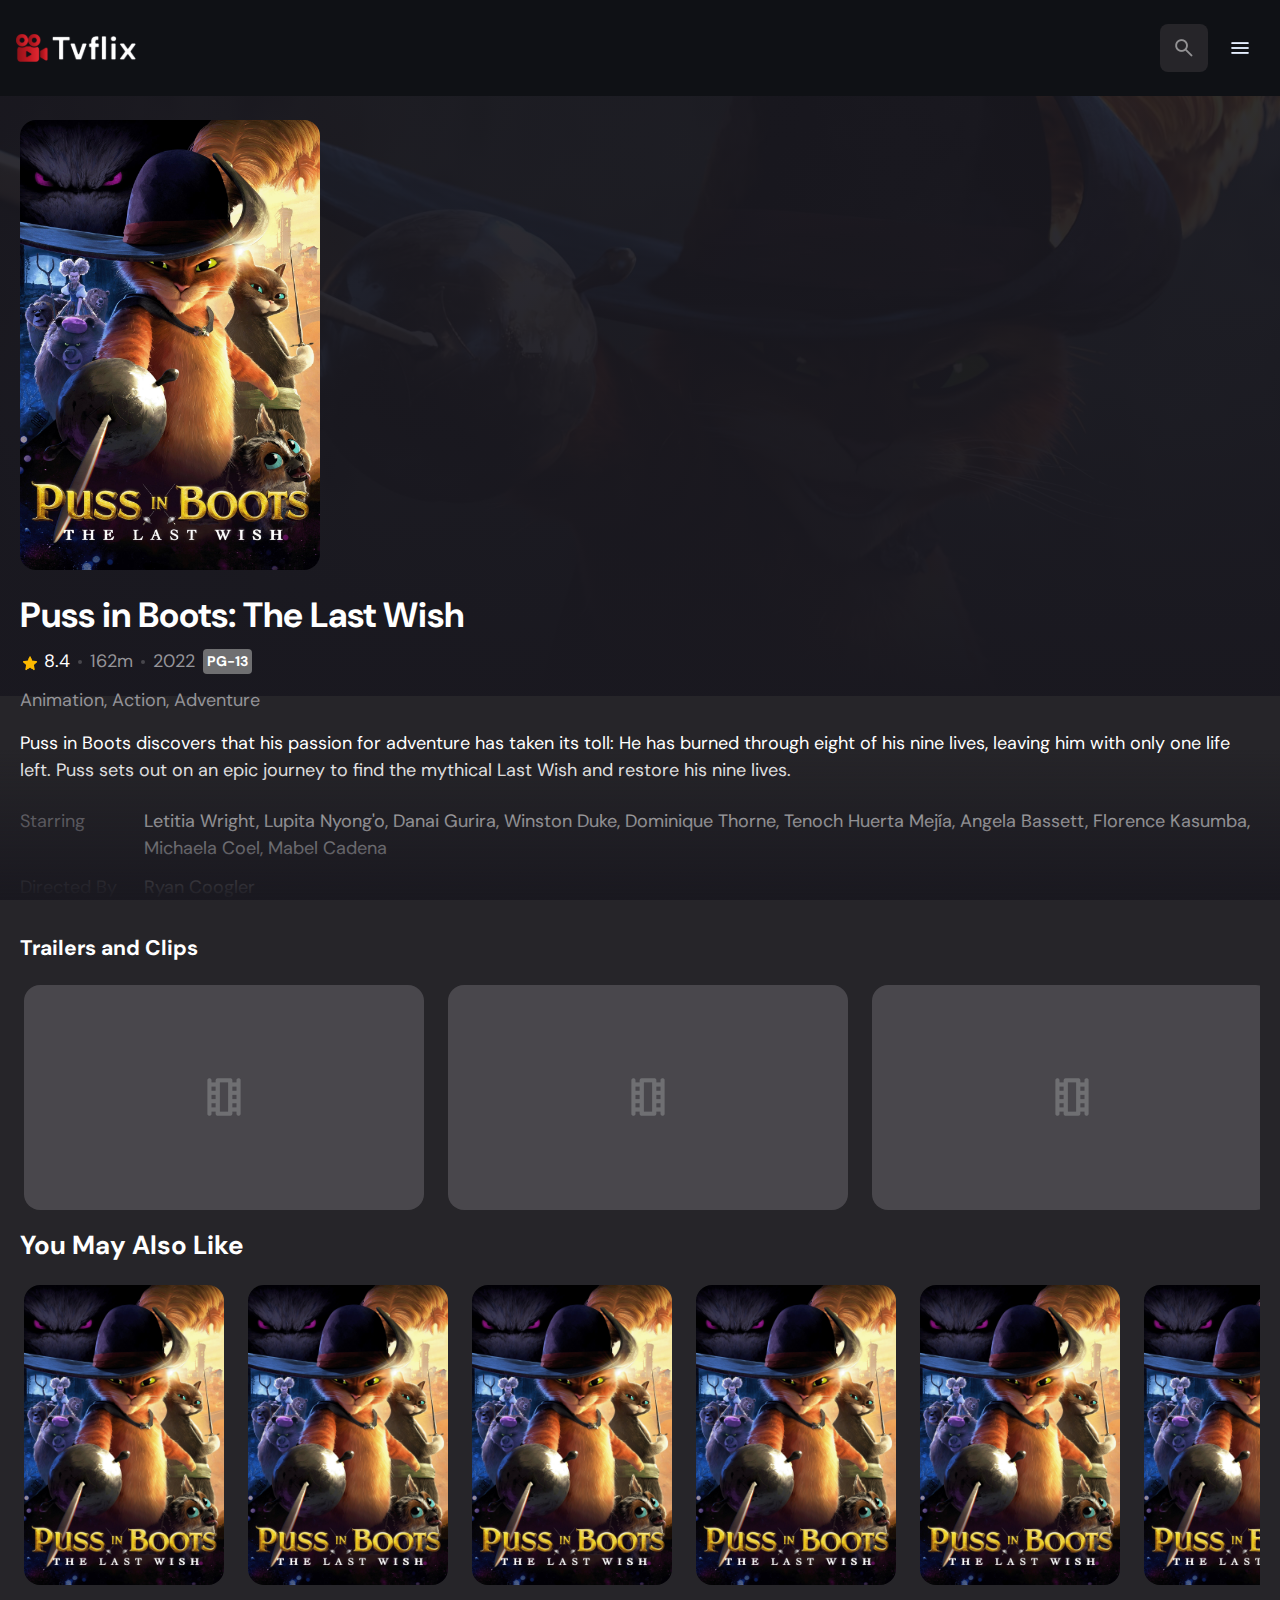
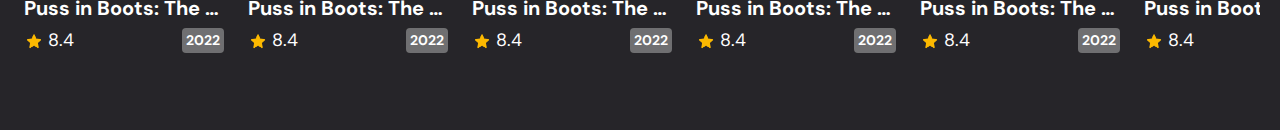
==== detail.html @ 2692c02a "add the details page" ====
<!DOCTYPE html>
<html lang="en">

<head>

    <meta charset="UTF-8">
    <meta name="viewport" content="width=device-width, initial-scale=1.0">


    <!-- primary meta tags -->
    <meta name="description"
        content="Tvflix is a movie application where you can find the best movie recommendation with different genere and also search based on the language" />

    <!-- favicon -->
    <link rel="shortcut icon" href="./favicon.svg" type="image/svg+xml">

    <!-- google fonts -->
    <link rel="preconnect" href="https://fonts.googleapis.com">
    <link rel="preconnect" href="https://fonts.gstatic.com" crossorigin>
    <link href="https://fonts.googleapis.com/css2?family=DM+Sans:wght@400;700&display=swap" rel="stylesheet">

    <!-- style links -->
    <link rel="stylesheet" href="assets/css/style.css">

    <!-- scripts -->
    <script src="assets/js/global.js" defer></script>
    <script src="assets/js/detail.js" type="module"></script>

</head>

<body>

    <!-- header -->
    <header class="header">

        <a href="index.html" class="logo">
            <img src="assets/images/logo.svg" width="120" height="32" alt="Tvflix home" />
        </a>

        <!-- search box -->
        <div class="search-box">
            <!-- search input -->
            <div class="search-wrapper">
                <input type="text" name="search" aria-label="search movies" placeholder="Search any movies..."
                    class="search-field" autocomplete="off" />
                <img src="assets/images/search.png" width="24" height="24" alt="search" class="leading-icon" />
            </div>

            <button class="search-btn" search-toogler>
                <img src="assets/images/close.png" alt="close search box" width="24" height="24" />
            </button>
        </div>

        <!-- search-btn -->
        <button class="search-btn" search-toogler>
            <img src="assets/images/search.png" width="24" height="24" alt="open search box" />
        </button>

        <!-- menu toggler  -->
        <button class="menu-btn">
            <img src="assets/images/menu.png" class="menu" width="24" height="24" alt="open menu" />
            <img src="assets/images/menu-close.png" class="close" width="24" height="24" alt="close menu" />
        </button>

    </header>

    <!-- sidebar -->
    <nav class="sidebar">
        <div class="sidebar-inner">
            <div class="sidebar-list">
                <p class="title">Genre</p>
                <a href="detail.html" class="sidebar-link">Action</a>
                <a href="detail.html" class="sidebar-link">Horror</a>
                <a href="detail.html" class="sidebar-link">Comedy</a>
                <a href="detail.html" class="sidebar-link">Adventure</a>
                <a href="detail.html" class="sidebar-link">Drama</a>
                <a href="detail.html" class="sidebar-link">Sci-Fi</a>

            </div>

            <div class="sidebar-list">
                <p class="title">Language</p>
                <a href="detail.html" class="sidebar-link">English</a>
                <a href="detail.html" class="sidebar-link">Hindi</a>
                <a href="detail.html" class="sidebar-link">Bengali</a>
            </div>

            <div class="sidebar-footer">
                <a href="#" class="copyright">
                    <p>Copyright 2024
                        clement_127001 </p>
                </a>

                <img src="assets/images/tmdb-logo.svg" alt="movie database logo" width="130" height="17" />
            </div>

        </div>

    </nav>

    <!-- overlay -->
    <div class="overlay" menu-toggler></div>

    <article class="container" page-content>

        <!-- movie details -->

        <div class="movie-detail">
            <div class="backdrop-image" style="background-image: url('./assets/images/slider-banner.jpg');"></div>

            <figure class="poster-box movie-poster">
                <img src="assets/images/slider-control.jpg" alt="Puss in Boots: The Last Wish" class="img-cover">
            </figure>

            <div class="detail-box">
                <div class="detail-content">
                    <h1 class="heading">Puss in Boots: The Last Wish</h1>

                    <!-- meta details -->
                    <div class="meta-list">
                        <div class="meta-item">
                            <img src="assets/images/star.png" alt="rating" width="20" height="20" />
                            <span class="span">8.4</span>
                        </div>

                        <div class="separator"></div>
                        <div class="meta-item">162m</div>

                        <div class="separator"></div>
                        <div class="meta-item">2022</div>

                        <div class="meta-item card-badge">PG-13</div>

                    </div>

                    <p class="genre">Animation, Action, Adventure</p>

                    <p class="overview">Puss in Boots discovers that his passion for adventure has taken its toll: He
                        has burned through eight of his nine
                        lives, leaving him with only one life left. Puss sets out on an epic journey to find the
                        mythical Last Wish and restore
                        his nine lives.</p>

                    <!-- details-list -->
                    <ul class="detail-list">
                        <div class="list-item">
                            <p class="list-name">Starring</p>
                            <p>Letitia Wright, Lupita Nyong'o, Danai Gurira, Winston Duke, Dominique Thorne, Tenoch
                                Huerta Mejía, Angela Bassett,
                                Florence Kasumba, Michaela Coel, Mabel Cadena</p>
                        </div>

                        <div class="list-item">
                            <p class="list-name">Directed By</p>
                            <p>Ryan Coogler
                            </p>
                        </div>
                    </ul>

                </div>

                <!-- trailer and clips -->
                <div class="title-wrapper">
                    <h3 class="text-large">Trailers and Clips</h3>
                </div>

                <div class="slider-list">
                    <div class="slider-inner">
                        <div class="video-card"></div>
                        <div class="video-card"></div>
                        <div class="video-card"></div>
                        <div class="video-card"></div>
                        <div class="video-card"></div>
                    </div>
                </div>
            </div>
        </div>

        <!-- movies-list -->
        <section class="movie-list" aria-label="You May Also Like">
            <!-- title -->
            <div class="title-wrapper">
                <h3 class="title-large">You May Also Like
                </h3>
            </div>

            <!--movie-list-slider -->
            <div class="slider-list">
                <div class="slider-inner">
                    <!-- single-movie -->
                    <div class="movie-card">
                        <figure class="poster-box card-banner">
                            <img src="/assets/images/slider-control.jpg" alt="Puss in Boots: The Last Wish"
                                class="img-cover">
                        </figure>
                        <h4 class="title">Puss in Boots: The Last Wish</h4>

                        <!-- meta-list -->
                        <div class="meta-list">
                            <div class="meta-item">
                                <img src="/assets/images/star.png" alt="rating" width="20" height="20" loading="lazy" />
                                <span class="span">8.4
                                </span>
                            </div>

                            <div class="card-badge">2022</div>
                        </div>

                        <a href="detail.html" class="card-btn" title="Puss in Boots: The Last Wish"></a>
                    </div>

                    <div class="movie-card">
                        <figure class="poster-box card-banner">
                            <img src="/assets/images/slider-control.jpg" alt="Puss in Boots: The Last Wish"
                                class="img-cover">
                        </figure>
                        <h4 class="title">Puss in Boots: The Last Wish</h4>

                        <!-- meta-list -->
                        <div class="meta-list">
                            <div class="meta-item">
                                <img src="/assets/images/star.png" alt="rating" width="20" height="20" loading="lazy" />
                                <span class="span">8.4
                                </span>
                            </div>

                            <div class="card-badge">2022</div>
                        </div>

                        <a href="detail.html" class="card-btn" title="Puss in Boots: The Last Wish"></a>
                    </div>

                    <div class="movie-card">
                        <figure class="poster-box card-banner">
                            <img src="/assets/images/slider-control.jpg" alt="Puss in Boots: The Last Wish"
                                class="img-cover">
                        </figure>
                        <h4 class="title">Puss in Boots: The Last Wish</h4>

                        <!-- meta-list -->
                        <div class="meta-list">
                            <div class="meta-item">
                                <img src="/assets/images/star.png" alt="rating" width="20" height="20" loading="lazy" />
                                <span class="span">8.4
                                </span>
                            </div>

                            <div class="card-badge">2022</div>
                        </div>

                        <a href="detail.html" class="card-btn" title="Puss in Boots: The Last Wish"></a>
                    </div>

                    <div class="movie-card">
                        <figure class="poster-box card-banner">
                            <img src="/assets/images/slider-control.jpg" alt="Puss in Boots: The Last Wish"
                                class="img-cover">
                        </figure>
                        <h4 class="title">Puss in Boots: The Last Wish</h4>

                        <!-- meta-list -->
                        <div class="meta-list">
                            <div class="meta-item">
                                <img src="/assets/images/star.png" alt="rating" width="20" height="20" loading="lazy" />
                                <span class="span">8.4
                                </span>
                            </div>

                            <div class="card-badge">2022</div>
                        </div>

                        <a href="detail.html" class="card-btn" title="Puss in Boots: The Last Wish"></a>
                    </div>

                    <div class="movie-card">
                        <figure class="poster-box card-banner">
                            <img src="/assets/images/slider-control.jpg" alt="Puss in Boots: The Last Wish"
                                class="img-cover">
                        </figure>
                        <h4 class="title">Puss in Boots: The Last Wish</h4>

                        <!-- meta-list -->
                        <div class="meta-list">
                            <div class="meta-item">
                                <img src="/assets/images/star.png" alt="rating" width="20" height="20" loading="lazy" />
                                <span class="span">8.4
                                </span>
                            </div>

                            <div class="card-badge">2022</div>
                        </div>

                        <a href="detail.html" class="card-btn" title="Puss in Boots: The Last Wish"></a>
                    </div>

                    <div class="movie-card">
                        <figure class="poster-box card-banner">
                            <img src="/assets/images/slider-control.jpg" alt="Puss in Boots: The Last Wish"
                                class="img-cover">
                        </figure>
                        <h4 class="title">Puss in Boots: The Last Wish</h4>

                        <!-- meta-list -->
                        <div class="meta-list">
                            <div class="meta-item">
                                <img src="/assets/images/star.png" alt="rating" width="20" height="20" loading="lazy" />
                                <span class="span">8.4
                                </span>
                            </div>

                            <div class="card-badge">2022</div>
                        </div>

                        <a href="detail.html" class="card-btn" title="Puss in Boots: The Last Wish"></a>
                    </div>
                </div>
            </div>
        </section>

    </article>


</body>

</html>
---- assets/css/style.css ----
/*-----------------------------------*\
  #style.css
  
  \*-----------------------------------*/
/*-----------------------------------*\
  #CUSTOM PROPERTY
\*-----------------------------------*/
:root {
  /* colors */
  --background: hsla(220, 17%, 7%, 1);
  --banner-background: rgb(38, 37, 41);
  --banner-bg: rgb(73, 71, 76);
  --white-alpha-20: hsla(0, 0%, 100%, 0.2);
  --on-background: hsla(220, 100%, 95%, 1);
  --on-surface: hsla(250, 100%, 95%, 1);
  --on-surface-variant: hsla(250, 1%, 44%, 1);
  --primary: hsla(349, 100%, 43%, 1);
  --primary-variant: hsla(349, 69%, 51%, 1);
  --rating-color: hsla(44, 100%, 49%, 1);
  --surface: hsla(250, 13%, 11%, 1);
  --text-color: hsla(250, 2%, 59%, 1);
  --white: hsla(0, 0%, 100%, 1);

  /* gradients */
  --banner-overlay: 90deg, hsl(220, 17%, 7%) 0%, hsla(220, 17%, 7%, 0.5) 100%;
  --bottom-overlay: 180deg, hsla(250, 13%, 11%, 0), hsla(250, 13%, 11%, 1);

  /* typo */

  /* font-family */
  --ff-dm-sans: 'DM Sans', sans-serif;

  /* font-size */
  --fs-heading: 3.5rem;
  --fs-title-lg: 2.6rem;
  --fs-title: 2rem;
  --fs-body: 1.8rem;
  --fs-button: 1.5rem;
  --fs-label: 1.4rem;

  /* font-weight */
  --weight-bold: 700;


  /* shadows */
  --shadow-1: 0 1px 4px hsla(0, 0%, 0%, 0.75);
  --shadow-2: 0 2px 4px hsla(350, 100%, 43%, 0.3);

  /* border-radius */
  --radius-4: 4px;
  --radius-8: 8px;
  --radius-16: 16px;
  --radius-24: 24px;
  --radius-36: 36px;

  /* transition */
  --transition-short: 250ms ease;
  --transition-long: 500ms ease;
}

/*-----------------------------------*\
  #RESET
\*-----------------------------------*/

*,
*::before,
*::after {
  margin: 0;
  padding: 0;
  box-sizing: border-box;
  color: var(--white);
}

li {
  list-style: none;
}

a {
  text-decoration: none;
}

a,
img,
iframe,
button,
span {
  display: block;
}

img {
  height: auto;
}

input,
button {
  border: none;
  background: none;
  font: inherit;
  color: inherit;
}

input {
  width: 100%;
}

button {
  cursor: pointer;
  text-align: left;
}

html {
  font-family: var(--ff-dm-sans);
  font-size: 10px;
  scroll-behavior: smooth;
}

body {
  background-color: var(--background);
  columns: var(--on-background);
  font-size: var(--fs-body);
  line-height: 1.5;
}

:focus-visible {
  outline-color: var(--primary-variant);
}

::-webkit-scrollbar {
  width: 8px;
  height: 8px;
}

::-webkit-scrollbar-thumb {
  background-color: var(--banner-background);
  border-radius: var(--radius-8);
}

/*-----------------------------------*\
  #REUSED STYLE
\*-----------------------------------*/

/* loading spinner */
.search-wrapper::before {
  position: absolute;
  top: 14px;
  right: 20px;
  content: "";
  width: 20px;
  height: 20px;
  border: 3px solid var(--white);
  border-radius: var(--radius-24);
  border-inline-end-color: transparent;
  animation: loading infinite 500ms linear;
  display: none;
}

.search-wrapper.searching::before {
  display: block;
}

@keyframes loading {
  0% {
    transform: rotate(0);
  }

  100% {
    transform: rotate(1turn);
  }
}

/* typo */
.title,
.heading,
.title-large {
  font-weight: var(--weight-bold);
  letter-spacing: 0.5;
}

.title {
  font-size: var(--fs-title);
}

.heading {
  font-size: var(--fs-heading);
  color: var(--white);
  line-height: 1.2;
}

.title-large {
  font-size: var(--fs-title-lg);
}

.img-cover {
  width: 100%;
  height: 100%;
  object-fit: cover;
}

.meta-list {
  display: flex;
  align-items: center;
  gap: 8px;
  margin-block-end: 12px;
}

.meta-item {
  display: flex;
  align-items: center;
  gap: 4px;
  color: var(--text-color);
}

.btn {
  color: var(--white);
  font-size: var(--fs-button);
  display: flex;
  width: max-content;
  gap: 12px;
  padding-inline: 24px;
  padding-block: 12px;
  border-radius: var(--radius-8);
  transition: var(--transition-short);
  cursor: pointer;
}

.card-badge {
  font-size: var(--fs-label);
  color: var(--white);
  padding: 2px 4px;
  background-color: var(--on-surface-variant);
  border-radius: var(--radius-4);
  font-weight: var(--weight-bold);
}

.poster-box {
  background-image: url(/assets/images/poster-bg-icon.png);
  aspect-ratio: 2/3;
}

.poster-box,
.video-card {
  background-repeat: no-repeat;
  background-size: 50px;
  background-color: var(--banner-bg);
  background-position: center;
  border-radius: var(--radius-16);
  overflow: hidden;
}

.title-wrapper {
  margin-block-end: 32px;
}

.slider-list {
  margin-block: -20px -16px;
  overflow-x: overlay;
}

.slider-list::-webkit-scrollbar-thumb {
  background-color: transparent;
}

.slider-list:is(:hover, :focus-within)::-webkit-scrollbar-thumb {
  background-color: var(--banner-background);
}

.slider-list::-webkit-scrollbar-button {
  width: 20px;
}

.slider-list .slider-inner {
  position: relative;
  display: flex;
  padding-block-start: 8px;
}

.slider-list .slider-inner::before,
.slider-list .slider-inner::after {
  content: "";
  min-width: 4px;
}

.separator {
  width: 4px;
  height: 4px;
  background-color: var(--white-alpha-20);
  border-radius: var(--radius-8);

}

.video-card {
  background-image: url('../images/video-bg-icon.png');
  aspect-ratio: 16/9;
  flex-shrink: 0;
  min-width: 400px;
  height: 100%;
  width: calc(100%-40px);
  margin-inline-end: 24px;

}

/*-----------------------------------*\
  #HEADER
\*-----------------------------------*/

.header {
  position: relative;
  padding: 24px 16px;
  display: flex;
  justify-content: space-between;
  align-items: center;
  gap: 8px;
}

.header .logo {
  margin-inline-end: auto;
}

.search-btn,
.menu-btn {
  padding: 12px;
}

/* search-btn */
.search-btn {
  background-color: var(--banner-background);
  border-radius: var(--radius-8);
}

.search-btn img {
  opacity: 0.5;
  transition: var(--transition-short);
}

.search-btn:is(:focus-visible, :hover) img {
  opacity: 1;
}

/* menu-btn */
.menu-btn.active .menu,
.menu-btn .close {
  display: none;
}

.menu-btn .menu,
.menu-btn.active .close {
  display: block;
}

/* search-box */
.search-box {
  position: absolute;
  top: 0;
  left: 0;
  width: 100%;
  height: 100%;
  background-color: var(--background);
  padding: 24px 16px;
  justify-content: space-between;
  align-items: center;
  gap: 8px;
  z-index: 1;
  display: none;
}

.search-box.active {

  display: flex;
}

.search-wrapper {
  position: relative;
  flex-grow: 1;
}

input.search-field {
  color: var(--white);
}

.search-field {
  background-color: var(--banner-background);
  line-height: 48px;
  padding-inline: 44px 16px;
  outline: none;
  border-radius: var(--radius-8);
  transition: var(--transition-short);
}

.search-field::placeholder {
  color: var(--on-surface-variant);
}

.search-field:hover {
  box-shadow: 0 0 0 2px var(--on-surface-variant);
}

.search-field:focus-visible {
  box-shadow: 0 0 0 2px var(--on-surface-variant);
  padding-inline-start: 16px;
}

.search-wrapper .leading-icon {
  position: absolute;
  top: 25%;
  left: 10px;
  opacity: 0.5;
  transition: var(--transition-short);
}

.search-wrapper:focus-within .leading-icon {
  opacity: 0;
}



/*-----------------------------------*\
  #SIDEBAR
\*-----------------------------------*/
.sidebar {
  position: absolute;
  top: 96px;
  left: -340px;
  bottom: 0;
  max-width: 340px;
  width: 100%;
  background-color: var(--background);
  border-block-start: 1px solid var(--on-surface-variant);
  overflow-y: overlay;
  z-index: 4;
  visibility: hidden;
  transition: var(--transition-long);
}

.sidebar.active {
  transform: translateX(340px);
  visibility: visible;
}

.sidebar-inner {
  display: grid;
  gap: 20px;
  padding-block: 36px;
}

.sidebar-list,
.sidebar-footer {
  padding-inline-start: 36px;
}

.sidebar::-webkit-scrollbar-thumb {
  background: transparent;
}

.sidebar:is(:hover, :focus-visible)::-webkit-scrollbar-thumb {
  background-color: var(--banner-background);
}

.sidebar::-webkit-scrollbar-button {
  height: 16px;
}

.sidebar-list {
  display: grid;
  gap: 8px;
}

.sidebar-list .title {
  margin-block-end: 8px;
}

.sidebar-link {
  color: var(--on-surface-variant);
}

.sidebar-link:is(:focus-visible, :hover) {
  color: var(--on-background);
}

/* sidebar footer */
.sidebar-footer {
  border-block-start: 1px solid var(--on-surface-variant);
  padding-block-start: 16px;
}

.copyright p {
  letter-spacing: 0.5px;
  color: var(--on-surface-variant);
  transition: var(--transition-short);
}

.sidebar-footer img {
  margin-block: 16px;
}

.copyright p:is(:focus-visible, :hover) {
  color: var(--on-background);
}

/* overlay */
.overlay {
  position: fixed;
  top: 96px;
  left: 0;
  bottom: 0;
  width: 100%;
  background-color: var(--background);
  opacity: 0;
  pointer-events: none;
  transition: var(--transition-short);
  z-index: 3;
}

.overlay.active {
  opacity: 0.5;
  pointer-events: all;
}

/*-----------------------------------*\
  #HOME PAGE
\*-----------------------------------*/

.container {
  position: relative;
  background-color: var(--banner-background);
  color: var(--on-surface);
  height: calc(100vh-96px);
  padding: 24px 20px 48px;
  overflow-y: overlay;
  z-index: 1;
}

.container::after {
  content: "";
  position: fixed;
  width: 100%;
  height: 150px;
  left: 0;
  bottom: 0;
  background: linear-gradient(var(--bottom-overlay));
  z-index: 1;
  pointer-events: none;
}

/* banner */
.banner {
  position: relative;
  height: 700px;
  border-radius: var(--radius-24);
  overflow: hidden;
}

.banner-slider .slider-item {
  position: absolute;
  top: 0;
  left: 120%;
  width: 100%;
  height: 100%;
  background-color: var(--banner-background);
  opacity: 0;
  visibility: hidden;
  transition: opacity var(--transition-long);
}

.banner-slider .slider-item::before {
  content: "";
  position: absolute;
  inset: 0;
  background-image: linear-gradient(var(--banner-overlay));
}

.banner-slider .slider-item.active {
  opacity: 1;
  left: 0;
  visibility: visible;
}

/* banner-content */
.banner-content {
  position: absolute;
  left: 16px;
  top: 10%;
  bottom: 206px;
  z-index: 1;
}

.banner:is(.heading, .banner-text) {
  display: -webkit-box;
  -webkit-box-orient: vertical;
  overflow: hidden;
}

.banner .heading {
  -webkit-line-clamp: 3;
  margin-block-end: 16px;
}



.genre,
.banner-text {
  color: var(--text-color);
}

.genre {
  margin-block-end: 12px;
}

.banner-text {
  -webkit-line-clamp: 2;
  margin-block-end: 24px;

}

.banner-content .btn {
  background-color: var(--primary);
}

.banner .btn:is(:focus-visible, :focus) {
  box-shadow: var(--shadow-2);
}


/* slider-control */
.slider-control {
  position: absolute;
  left: 20px;
  bottom: 20px;
  right: 0;
  border-radius: var(--radius-16) 0 0 var(--radius-16);
  user-select: none;
  padding: 4px 0 4px 4px;
  overflow-x: auto;
}

.slider-control::-webkit-scrollbar {
  display: none;
}

.control-inner {
  display: flex;
  gap: 12px;
}

.slider-control::after {
  content: "";
  min-width: 12px;
}


.slider-control .slider-item {
  width: 100px;
  border-radius: var(--radius-8);
  flex-shrink: 0;
  filter: brightness(0.5);
}

.slider-item.active {
  filter: brightness(1);
  box-shadow: var(--shadow-1);
}

/* movie-list */
.movie-list {
  padding-block: 32px;
}

.movie-card {
  position: relative;
  min-width: 200px;
  margin-right: 24px;
}

.movie-card .card-banner {
  width: 100%;
}

.movie-card .title {
  width: 100%;
  white-space: nowrap;
  text-overflow: ellipsis;
  overflow: hidden;
  margin-block: 8px 4px;
}

.movie-card .meta-list {
  justify-content: space-between;
}

.movie-card .card-btn {
  position: absolute;
  inset: 0;
}



/*-----------------------------------*\
  #DETAIL PAGE
\*-----------------------------------*/

/* backdrop-image */
.backdrop-image {
  position: absolute;
  top: 0;
  left: 0;
  width: 100%;
  height: 600px;
  background-position: center;
  background-size: cover;
  background-repeat: no-repeat;
  z-index: -1;
}

.backdrop-image::after {
  content: "";
  position: absolute;
  inset: 0;
  background-image: linear-gradient(0deg, hsla(250, 13%, 11%, 1), hsla(250, 13%, 11%, 0.9));
}

.movie-detail .movie-poster {
  max-width: 300px;
  width: 100%;
}

.movie-detail .heading {
  margin-block: 24px 12px;
}

.movie-detail:is(.movie-list, .genre) {
  color: var(--text-color);
}

.movie-detail .genre {
  margin-block: 12px 16px;
}

.detail-list {
  margin-block: 24px 32px;
}

.movie-detail .list-item {
  display: flex;
  align-items: flex-start;
  gap: 12px;
  margin-block-end: 12px;
}

.movie-detail .list-name {
  color: var(--text-color);
  min-width: 112px;
}

/*-----------------------------------*\
  #MOVIE LIST PAGE
\*-----------------------------------*/





/*-----------------------------------*\
  #SEARCH MODAL
\*-----------------------------------*/





/*-----------------------------------*\
  #MEDIA QUERIES
\*-----------------------------------*/
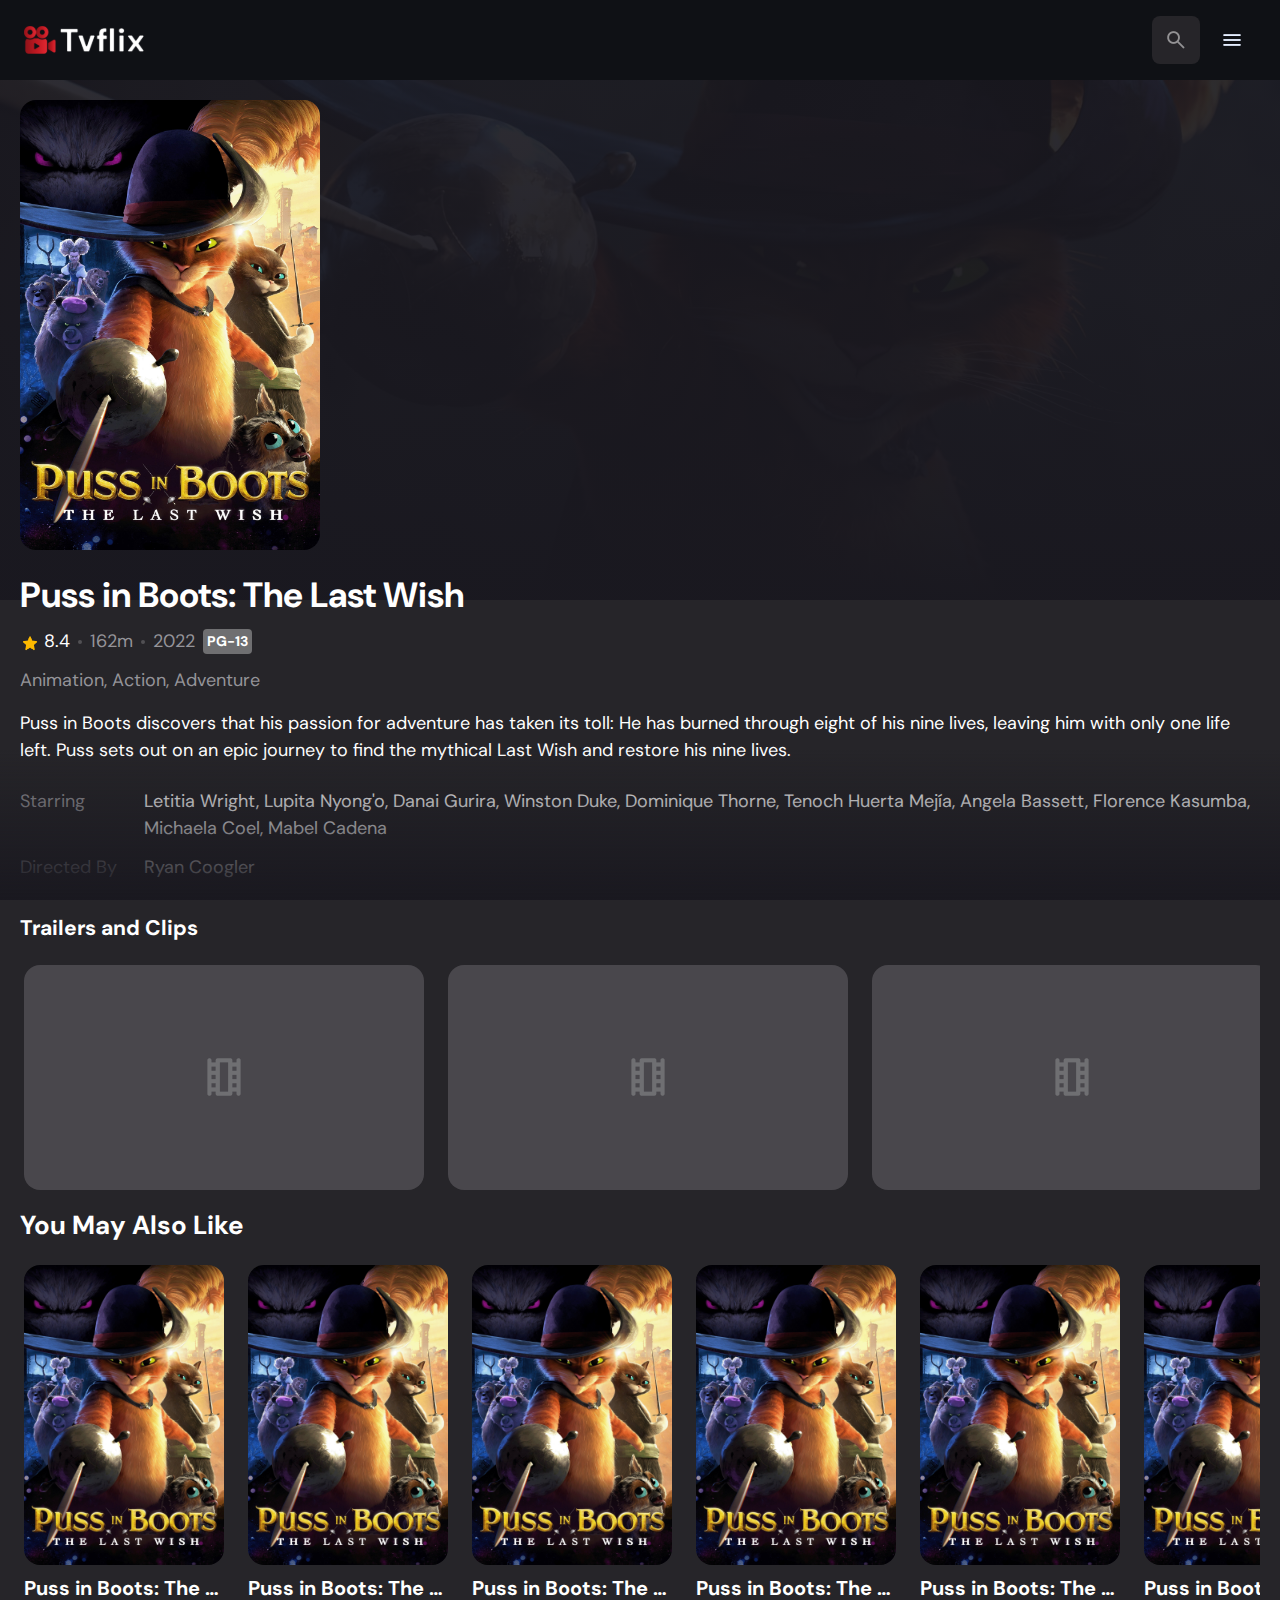
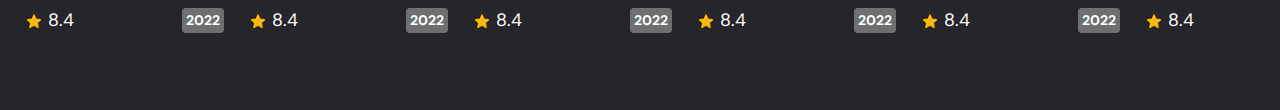
==== commit c95fb1ba: "alter the navigation and it styles" ====
--- a/detail.html
+++ b/detail.html
@@ -31,38 +31,40 @@
 <body>
 
     <!-- header -->
-    <header class="header">
-
-        <a href="index.html" class="logo">
-            <img src="assets/images/logo.svg" width="120" height="32" alt="Tvflix home" />
-        </a>
-
-        <!-- search box -->
-        <div class="search-box">
-            <!-- search input -->
-            <div class="search-wrapper">
-                <input type="text" name="search" aria-label="search movies" placeholder="Search any movies..."
-                    class="search-field" autocomplete="off" />
-                <img src="assets/images/search.png" width="24" height="24" alt="search" class="leading-icon" />
-            </div>
-
+    <div class="header-wrapper">
+        <header class="header">
+
+            <a href="index.html" class="logo">
+                <img src="assets/images/logo.svg" width="120" height="32" alt="Tvflix home" />
+            </a>
+
+            <!-- search box -->
+            <div class="search-box">
+                <!-- search input -->
+                <div class="search-wrapper">
+                    <input type="text" name="search" aria-label="search movies" placeholder="Search any movies..."
+                        class="search-field" autocomplete="off" />
+                    <img src="assets/images/search.png" width="24" height="24" alt="search" class="leading-icon" />
+                </div>
+
+                <button class="search-btn" search-toogler>
+                    <img src="assets/images/close.png" alt="close search box" width="24" height="24" />
+                </button>
+            </div>
+
+            <!-- search-btn -->
             <button class="search-btn" search-toogler>
-                <img src="assets/images/close.png" alt="close search box" width="24" height="24" />
+                <img src="assets/images/search.png" width="24" height="24" alt="open search box" />
             </button>
-        </div>
-
-        <!-- search-btn -->
-        <button class="search-btn" search-toogler>
-            <img src="assets/images/search.png" width="24" height="24" alt="open search box" />
-        </button>
-
-        <!-- menu toggler  -->
-        <button class="menu-btn">
-            <img src="assets/images/menu.png" class="menu" width="24" height="24" alt="open menu" />
-            <img src="assets/images/menu-close.png" class="close" width="24" height="24" alt="close menu" />
-        </button>
-
-    </header>
+
+            <!-- menu toggler  -->
+            <button class="menu-btn">
+                <img src="assets/images/menu.png" class="menu" width="24" height="24" alt="open menu" />
+                <img src="assets/images/menu-close.png" class="close" width="24" height="24" alt="close menu" />
+            </button>
+
+        </header>
+    </div>
 
     <!-- sidebar -->
     <nav class="sidebar">
--- a/assets/css/style.css
+++ b/assets/css/style.css
@@ -140,10 +140,8 @@
 \*-----------------------------------*/
 
 /* loading spinner */
-.search-wrapper::before {
-  position: absolute;
-  top: 14px;
-  right: 20px;
+.search-wrapper::before,
+.load-more::before {
   content: "";
   width: 20px;
   height: 20px;
@@ -154,7 +152,27 @@
   display: none;
 }
 
+.search-wrapper::before {
+  position: absolute;
+  top: 14px;
+  right: 20px;
+}
+
 .search-wrapper.searching::before {
+  display: block;
+}
+
+.load-more {
+  background-color: var(--primary-variant);
+  margin-inline: auto;
+  margin-block: 36px 64px;
+}
+
+.load-more:is(:hover, :focus-visible) {
+  --primary-variant: hsla(350, 67%, 39%, 1)
+}
+
+.load-more.loading::before {
   display: block;
 }
 
@@ -303,9 +321,16 @@
   #HEADER
 \*-----------------------------------*/
 
+.header-wrapper {
+  position: fixed;
+  width: 100%;
+  z-index: 5;
+  background-color: var(--background);
+}
+
 .header {
   position: relative;
-  padding: 24px 16px;
+  padding: 16px 24px;
   display: flex;
   justify-content: space-between;
   align-items: center;
@@ -527,6 +552,7 @@
   padding: 24px 20px 48px;
   overflow-y: overlay;
   z-index: 1;
+  padding-block-start: 100px;
 }
 
 .container::after {
@@ -753,7 +779,20 @@
 /*-----------------------------------*\
   #MOVIE LIST PAGE
 \*-----------------------------------*/
-
+.genre-list .title-wrapper {
+  margin-block: 12px 32px;
+}
+
+.grid-list {
+  display: grid;
+  grid-template-columns: repeat(auto-fill, minmax(190px, 1fr));
+  gap: 20px;
+}
+
+.genre-list :is(.movie-card, .card-banner) {
+  width: 100%;
+  margin-inline: auto;
+}
 
 
 
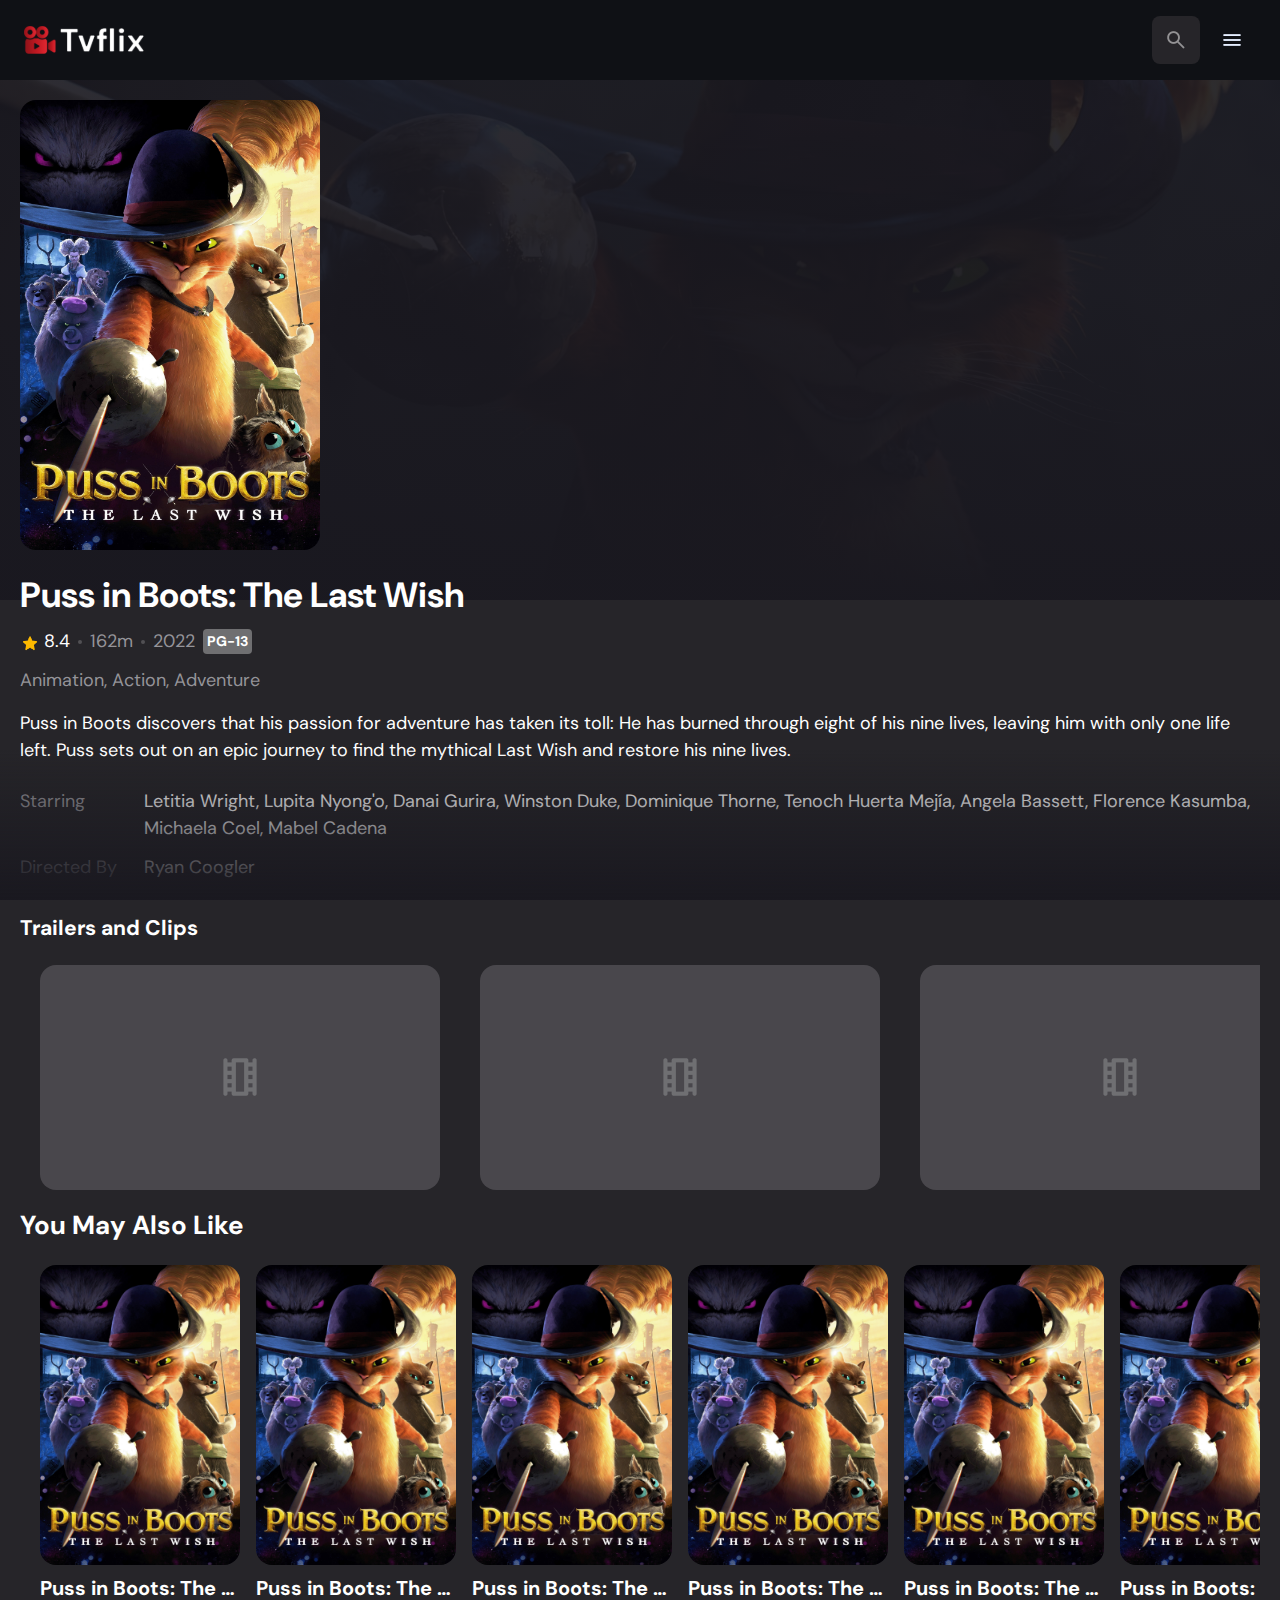
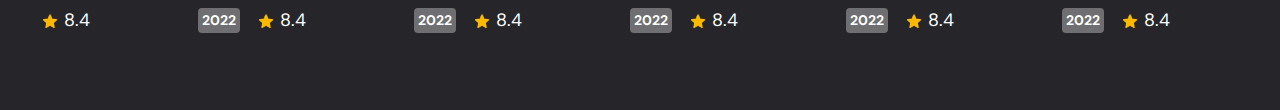
==== commit 0ec69735: "add the sidebar functionality" ====
--- a/detail.html
+++ b/detail.html
@@ -321,7 +321,8 @@
 
     </article>
 
-
+    <script src="assets/js/api.js" type="module"></script>
+    <script src="assets/js/sidebar.js" type="module"></script>
 </body>
 
 </html>--- a/assets/css/style.css
+++ b/assets/css/style.css
@@ -125,14 +125,14 @@
   outline-color: var(--primary-variant);
 }
 
-::-webkit-scrollbar {
+::-webkit-scrollbar-button {
   width: 8px;
   height: 8px;
 }
 
 ::-webkit-scrollbar-thumb {
   background-color: var(--banner-background);
-  border-radius: var(--radius-8);
+  border-radius: var(--radius-16);
 }
 
 /*-----------------------------------*\
@@ -186,6 +186,20 @@
   }
 }
 
+
+.container::after,
+.search-modal::after {
+  content: "";
+  position: fixed;
+  width: 100%;
+  height: 150px;
+  left: 0;
+  bottom: 0;
+  background: linear-gradient(var(--bottom-overlay));
+  z-index: 1;
+  pointer-events: none;
+}
+
 /* typo */
 .title,
 .heading,
@@ -289,6 +303,7 @@
 .slider-list .slider-inner {
   position: relative;
   display: flex;
+  gap: 16px;
   padding-block-start: 8px;
 }
 
@@ -438,12 +453,13 @@
 
 
 
+
 /*-----------------------------------*\
   #SIDEBAR
 \*-----------------------------------*/
 .sidebar {
   position: absolute;
-  top: 96px;
+  top: 80px;
   left: -340px;
   bottom: 0;
   max-width: 340px;
@@ -555,17 +571,11 @@
   padding-block-start: 100px;
 }
 
-.container::after {
-  content: "";
-  position: fixed;
-  width: 100%;
-  height: 150px;
-  left: 0;
-  bottom: 0;
-  background: linear-gradient(var(--bottom-overlay));
-  z-index: 1;
-  pointer-events: none;
-}
+
+.container::-webkit-scrollbar-thumb {
+  background-color: transparent;
+}
+
 
 /* banner */
 .banner {
@@ -662,6 +672,7 @@
   display: none;
 }
 
+
 .control-inner {
   display: flex;
   gap: 12px;
@@ -789,7 +800,7 @@
   gap: 20px;
 }
 
-.genre-list :is(.movie-card, .card-banner) {
+:is(.genre-list, .movie-list) :is(.movie-card, .card-banner) {
   width: 100%;
   margin-inline: auto;
 }
@@ -801,7 +812,27 @@
   #SEARCH MODAL
 \*-----------------------------------*/
 
-
+.search-modal {
+  position: fixed;
+  top: 80px;
+  left: 0;
+  bottom: 0;
+  background-color: var(--surface);
+  padding: 32px;
+  overflow-y: overlay;
+  z-index: 4;
+  display: none;
+}
+
+.search-modal.active {
+  display: block;
+}
+
+.search-modal .label {
+  color: var(--primary-variant);
+  font-weight: var(--weight-bold);
+  margin-block-end: 8px
+}
 
 
 
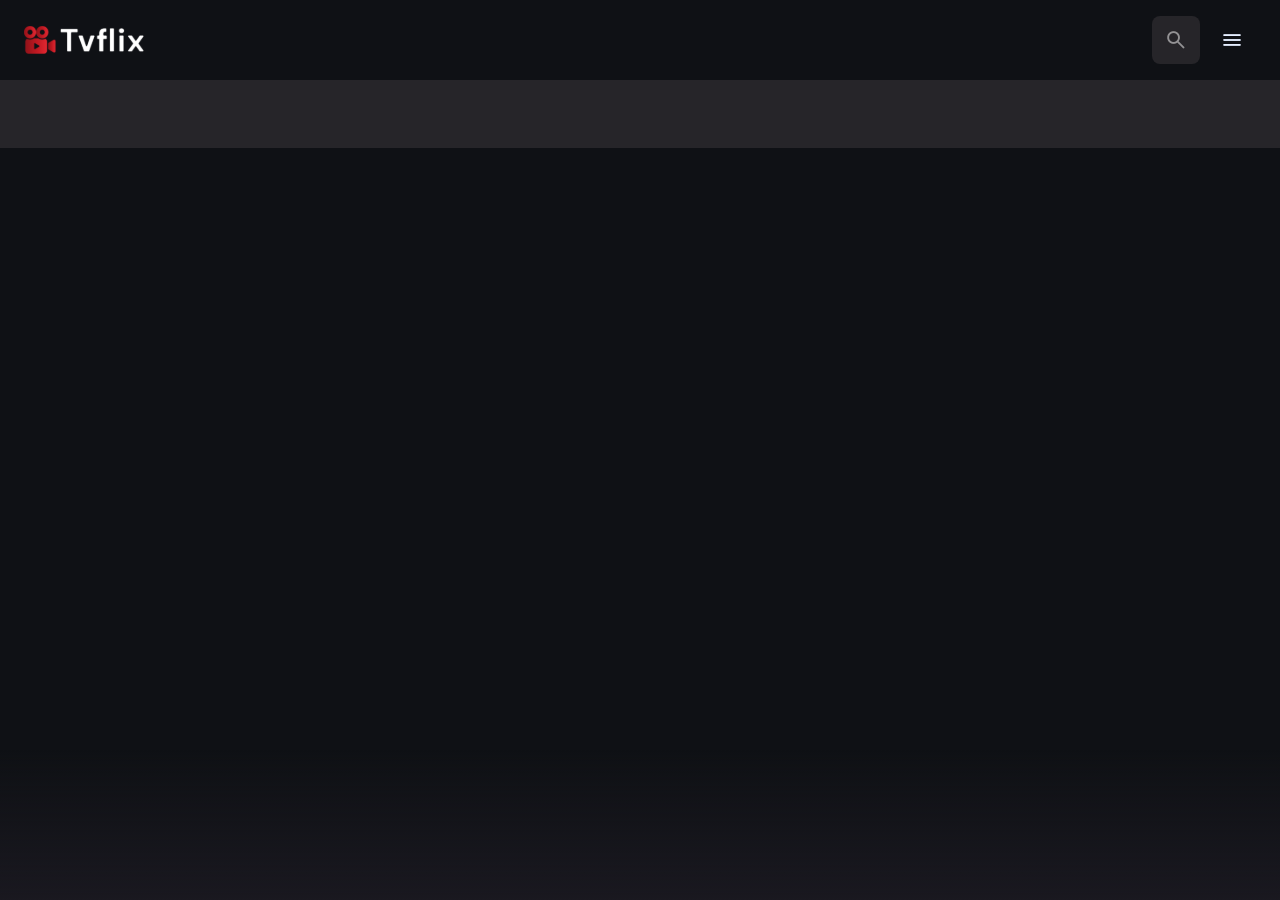
==== commit e9185991: "add the details page functionality" ====
--- a/detail.html
+++ b/detail.html
@@ -107,222 +107,9 @@
 
         <!-- movie details -->
 
-        <div class="movie-detail">
-            <div class="backdrop-image" style="background-image: url('./assets/images/slider-banner.jpg');"></div>
-
-            <figure class="poster-box movie-poster">
-                <img src="assets/images/slider-control.jpg" alt="Puss in Boots: The Last Wish" class="img-cover">
-            </figure>
-
-            <div class="detail-box">
-                <div class="detail-content">
-                    <h1 class="heading">Puss in Boots: The Last Wish</h1>
-
-                    <!-- meta details -->
-                    <div class="meta-list">
-                        <div class="meta-item">
-                            <img src="assets/images/star.png" alt="rating" width="20" height="20" />
-                            <span class="span">8.4</span>
-                        </div>
-
-                        <div class="separator"></div>
-                        <div class="meta-item">162m</div>
-
-                        <div class="separator"></div>
-                        <div class="meta-item">2022</div>
-
-                        <div class="meta-item card-badge">PG-13</div>
-
-                    </div>
-
-                    <p class="genre">Animation, Action, Adventure</p>
-
-                    <p class="overview">Puss in Boots discovers that his passion for adventure has taken its toll: He
-                        has burned through eight of his nine
-                        lives, leaving him with only one life left. Puss sets out on an epic journey to find the
-                        mythical Last Wish and restore
-                        his nine lives.</p>
-
-                    <!-- details-list -->
-                    <ul class="detail-list">
-                        <div class="list-item">
-                            <p class="list-name">Starring</p>
-                            <p>Letitia Wright, Lupita Nyong'o, Danai Gurira, Winston Duke, Dominique Thorne, Tenoch
-                                Huerta Mejía, Angela Bassett,
-                                Florence Kasumba, Michaela Coel, Mabel Cadena</p>
-                        </div>
-
-                        <div class="list-item">
-                            <p class="list-name">Directed By</p>
-                            <p>Ryan Coogler
-                            </p>
-                        </div>
-                    </ul>
-
-                </div>
-
-                <!-- trailer and clips -->
-                <div class="title-wrapper">
-                    <h3 class="text-large">Trailers and Clips</h3>
-                </div>
-
-                <div class="slider-list">
-                    <div class="slider-inner">
-                        <div class="video-card"></div>
-                        <div class="video-card"></div>
-                        <div class="video-card"></div>
-                        <div class="video-card"></div>
-                        <div class="video-card"></div>
-                    </div>
-                </div>
-            </div>
-        </div>
-
-        <!-- movies-list -->
-        <section class="movie-list" aria-label="You May Also Like">
-            <!-- title -->
-            <div class="title-wrapper">
-                <h3 class="title-large">You May Also Like
-                </h3>
-            </div>
-
-            <!--movie-list-slider -->
-            <div class="slider-list">
-                <div class="slider-inner">
-                    <!-- single-movie -->
-                    <div class="movie-card">
-                        <figure class="poster-box card-banner">
-                            <img src="/assets/images/slider-control.jpg" alt="Puss in Boots: The Last Wish"
-                                class="img-cover">
-                        </figure>
-                        <h4 class="title">Puss in Boots: The Last Wish</h4>
-
-                        <!-- meta-list -->
-                        <div class="meta-list">
-                            <div class="meta-item">
-                                <img src="/assets/images/star.png" alt="rating" width="20" height="20" loading="lazy" />
-                                <span class="span">8.4
-                                </span>
-                            </div>
-
-                            <div class="card-badge">2022</div>
-                        </div>
-
-                        <a href="detail.html" class="card-btn" title="Puss in Boots: The Last Wish"></a>
-                    </div>
-
-                    <div class="movie-card">
-                        <figure class="poster-box card-banner">
-                            <img src="/assets/images/slider-control.jpg" alt="Puss in Boots: The Last Wish"
-                                class="img-cover">
-                        </figure>
-                        <h4 class="title">Puss in Boots: The Last Wish</h4>
-
-                        <!-- meta-list -->
-                        <div class="meta-list">
-                            <div class="meta-item">
-                                <img src="/assets/images/star.png" alt="rating" width="20" height="20" loading="lazy" />
-                                <span class="span">8.4
-                                </span>
-                            </div>
-
-                            <div class="card-badge">2022</div>
-                        </div>
-
-                        <a href="detail.html" class="card-btn" title="Puss in Boots: The Last Wish"></a>
-                    </div>
-
-                    <div class="movie-card">
-                        <figure class="poster-box card-banner">
-                            <img src="/assets/images/slider-control.jpg" alt="Puss in Boots: The Last Wish"
-                                class="img-cover">
-                        </figure>
-                        <h4 class="title">Puss in Boots: The Last Wish</h4>
-
-                        <!-- meta-list -->
-                        <div class="meta-list">
-                            <div class="meta-item">
-                                <img src="/assets/images/star.png" alt="rating" width="20" height="20" loading="lazy" />
-                                <span class="span">8.4
-                                </span>
-                            </div>
-
-                            <div class="card-badge">2022</div>
-                        </div>
-
-                        <a href="detail.html" class="card-btn" title="Puss in Boots: The Last Wish"></a>
-                    </div>
-
-                    <div class="movie-card">
-                        <figure class="poster-box card-banner">
-                            <img src="/assets/images/slider-control.jpg" alt="Puss in Boots: The Last Wish"
-                                class="img-cover">
-                        </figure>
-                        <h4 class="title">Puss in Boots: The Last Wish</h4>
-
-                        <!-- meta-list -->
-                        <div class="meta-list">
-                            <div class="meta-item">
-                                <img src="/assets/images/star.png" alt="rating" width="20" height="20" loading="lazy" />
-                                <span class="span">8.4
-                                </span>
-                            </div>
-
-                            <div class="card-badge">2022</div>
-                        </div>
-
-                        <a href="detail.html" class="card-btn" title="Puss in Boots: The Last Wish"></a>
-                    </div>
-
-                    <div class="movie-card">
-                        <figure class="poster-box card-banner">
-                            <img src="/assets/images/slider-control.jpg" alt="Puss in Boots: The Last Wish"
-                                class="img-cover">
-                        </figure>
-                        <h4 class="title">Puss in Boots: The Last Wish</h4>
-
-                        <!-- meta-list -->
-                        <div class="meta-list">
-                            <div class="meta-item">
-                                <img src="/assets/images/star.png" alt="rating" width="20" height="20" loading="lazy" />
-                                <span class="span">8.4
-                                </span>
-                            </div>
-
-                            <div class="card-badge">2022</div>
-                        </div>
-
-                        <a href="detail.html" class="card-btn" title="Puss in Boots: The Last Wish"></a>
-                    </div>
-
-                    <div class="movie-card">
-                        <figure class="poster-box card-banner">
-                            <img src="/assets/images/slider-control.jpg" alt="Puss in Boots: The Last Wish"
-                                class="img-cover">
-                        </figure>
-                        <h4 class="title">Puss in Boots: The Last Wish</h4>
-
-                        <!-- meta-list -->
-                        <div class="meta-list">
-                            <div class="meta-item">
-                                <img src="/assets/images/star.png" alt="rating" width="20" height="20" loading="lazy" />
-                                <span class="span">8.4
-                                </span>
-                            </div>
-
-                            <div class="card-badge">2022</div>
-                        </div>
-
-                        <a href="detail.html" class="card-btn" title="Puss in Boots: The Last Wish"></a>
-                    </div>
-                </div>
-            </div>
-        </section>
 
     </article>
-
-    <script src="assets/js/api.js" type="module"></script>
-    <script src="assets/js/sidebar.js" type="module"></script>
+    <script src="./assets/js/detail.js" type="module"></script>
 </body>
 
 </html>--- a/assets/css/style.css
+++ b/assets/css/style.css
@@ -303,7 +303,6 @@
 .slider-list .slider-inner {
   position: relative;
   display: flex;
-  gap: 16px;
   padding-block-start: 8px;
 }
 
@@ -540,11 +539,11 @@
 /* overlay */
 .overlay {
   position: fixed;
-  top: 96px;
+  top: 80px;
   left: 0;
   bottom: 0;
   width: 100%;
-  background-color: var(--background);
+  background-color: var(--banner-overlay);
   opacity: 0;
   pointer-events: none;
   transition: var(--transition-short);
@@ -642,8 +641,11 @@
 }
 
 .banner-text {
-  -webkit-line-clamp: 2;
-  margin-block-end: 24px;
+  height: 6em;
+  overflow: hidden;
+  -webkit-line-clamp: 4;
+  margin-block: 24px;
+  text-overflow: ellipsis;
 
 }
 
@@ -703,6 +705,7 @@
 
 .movie-card {
   position: relative;
+  padding-inline-end: 16px;
   min-width: 200px;
   margin-right: 24px;
 }
@@ -754,10 +757,17 @@
   background-image: linear-gradient(0deg, hsla(250, 13%, 11%, 1), hsla(250, 13%, 11%, 0.9));
 }
 
-.movie-detail .movie-poster {
+.movie-detail .poster-box {
   max-width: 300px;
   width: 100%;
 }
+
+.movie-detail img {
+  width: 100%;
+  height: 100%;
+  object-fit: cover;
+}
+
 
 .movie-detail .heading {
   margin-block: 24px 12px;
